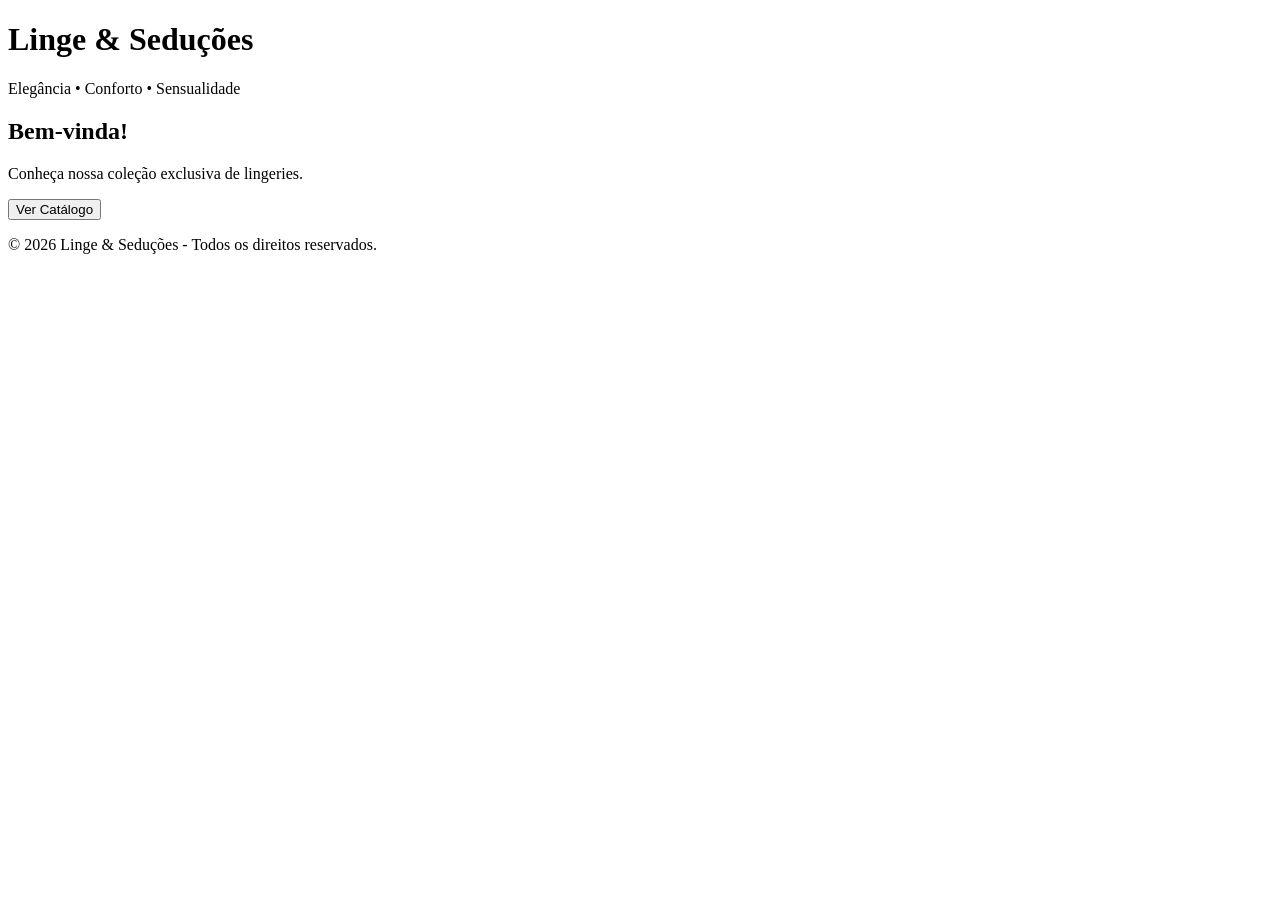
==== index.html @ 29a858c6 "Rename site/index.html to index.html" ====
<!DOCTYPE html>
<html lang="pt-BR">
<head>
    <meta charset="UTF-8">
    <meta name="viewport" content="width=device-width, initial-scale=1.0">
    <title>Linge & Seduções</title>
    <link rel="stylesheet" href="style.css">
</head>
<body>

<header>
    <h1>Linge & Seduções</h1>
    <p>Elegância • Conforto • Sensualidade</p>
</header>

<section>
    <h2>Bem-vinda!</h2>
    <p>Conheça nossa coleção exclusiva de lingeries.</p>

    <a href="catalogo.html">
    <button>Ver Catálogo</button>
</a>
</section>

<footer>
    <p>© 2026 Linge & Seduções - Todos os direitos reservados.</p>
</footer>

</body>
</html>
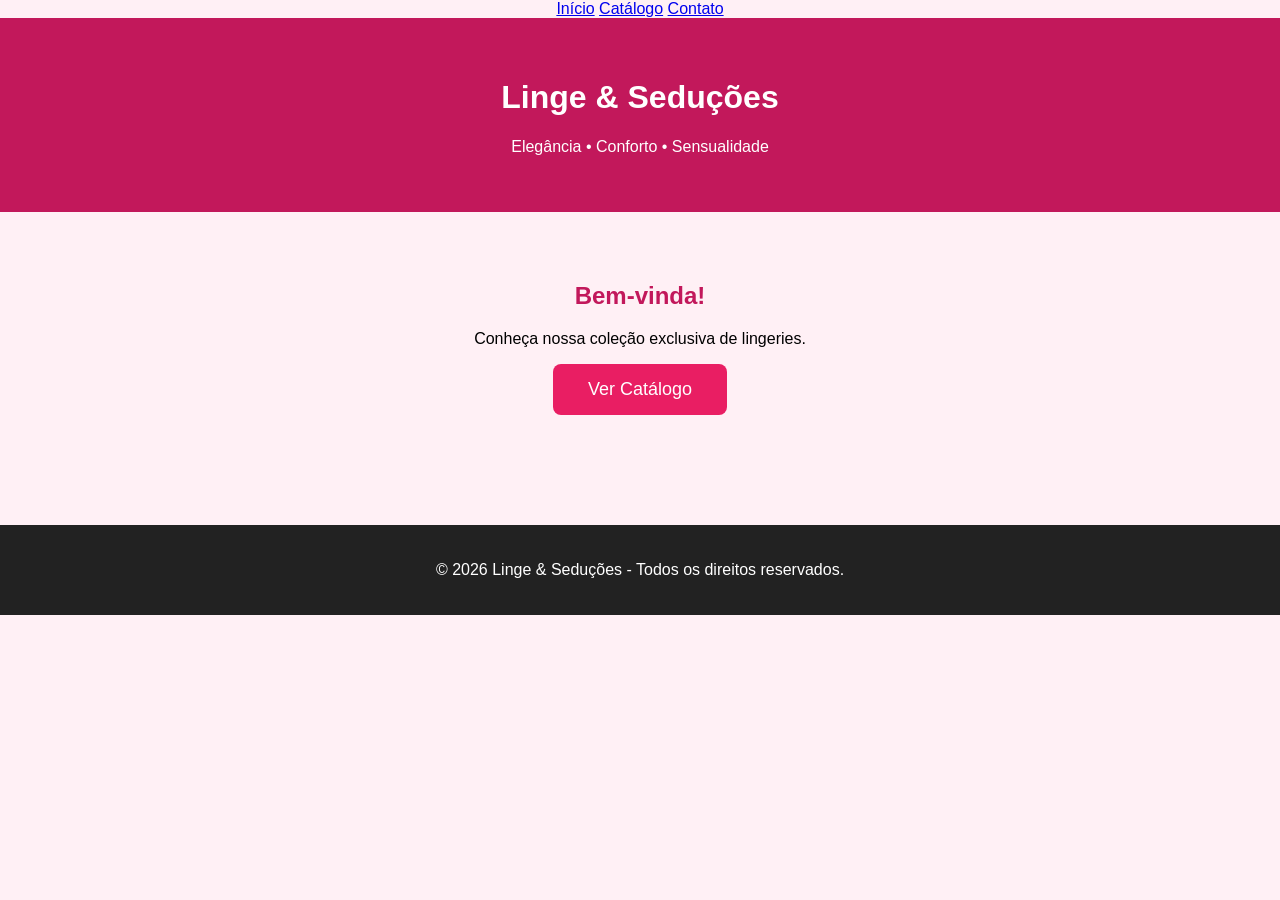
==== commit 1d6010ae: "Add navigation links to index.html" ====
--- a/index.html
+++ b/index.html
@@ -7,6 +7,11 @@
     <link rel="stylesheet" href="style.css">
 </head>
 <body>
+    <nav>
+    <a href="index.html">Início</a>
+    <a href="catalogo.html">Catálogo</a>
+    <a href="#contato">Contato</a>
+</nav>
 
 <header>
     <h1>Linge & Seduções</h1>
--- a/style.css
+++ b/style.css
@@ -0,0 +1,41 @@
+body{
+    margin:0;
+    font-family:Arial,sans-serif;
+    background:#fff0f5;
+    text-align:center;
+}
+
+header{
+    background:#c2185b;
+    color:white;
+    padding:40px;
+}
+
+section{
+    padding:50px;
+}
+
+h2{
+    color:#c2185b;
+}
+
+button{
+    background:#e91e63;
+    color:white;
+    border:none;
+    padding:15px 35px;
+    font-size:18px;
+    border-radius:8px;
+    cursor:pointer;
+}
+
+button:hover{
+    background:#ad1457;
+}
+
+footer{
+    margin-top:60px;
+    background:#222;
+    color:white;
+    padding:20px;
+}
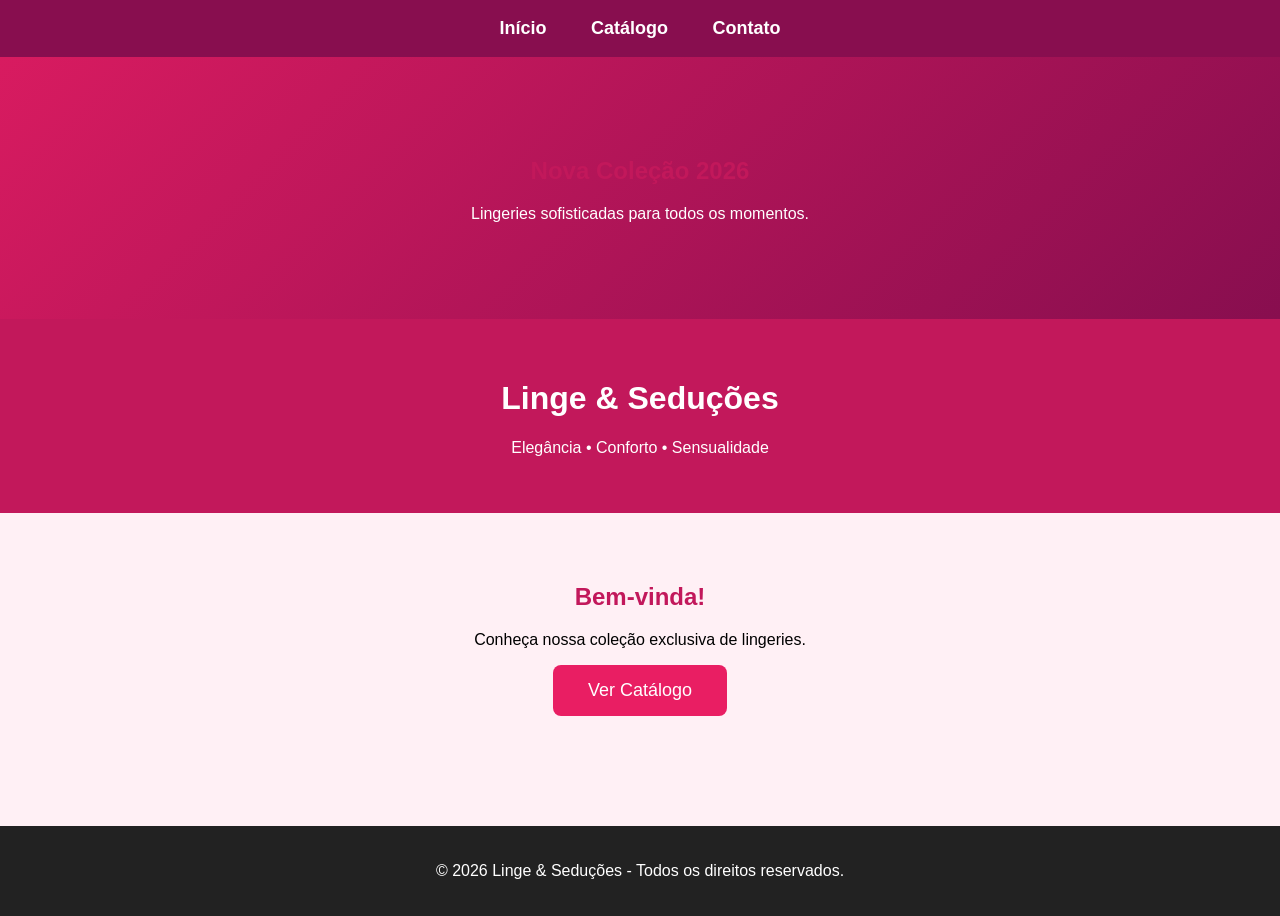
==== commit 4695fcf7: "Add banner section for Nova Coleção 2026 Added a new section for the 2026 collection with a heading " ====
--- a/index.html
+++ b/index.html
@@ -8,11 +8,15 @@
 </head>
 <body>
     <nav>
+        
     <a href="index.html">Início</a>
     <a href="catalogo.html">Catálogo</a>
     <a href="#contato">Contato</a>
 </nav>
-
+        <section class="banner">
+    <h2>Nova Coleção 2026</h2>
+    <p>Lingeries sofisticadas para todos os momentos.</p>
+</section>
 <header>
     <h1>Linge & Seduções</h1>
     <p>Elegância • Conforto • Sensualidade</p>
--- a/style.css
+++ b/style.css
@@ -39,3 +39,26 @@
     color:white;
     padding:20px;
 }
+nav{
+    background:#880e4f;
+    padding:18px;
+    text-align:center;
+}
+
+nav a{
+    color:white;
+    text-decoration:none;
+    margin:20px;
+    font-size:18px;
+    font-weight:bold;
+}
+
+nav a:hover{
+    color:#ffd1e6;
+}
+.banner{
+    background: linear-gradient(135deg,#d81b60,#880e4f);
+    color: white;
+    text-align: center;
+    padding: 80px 20px;
+}
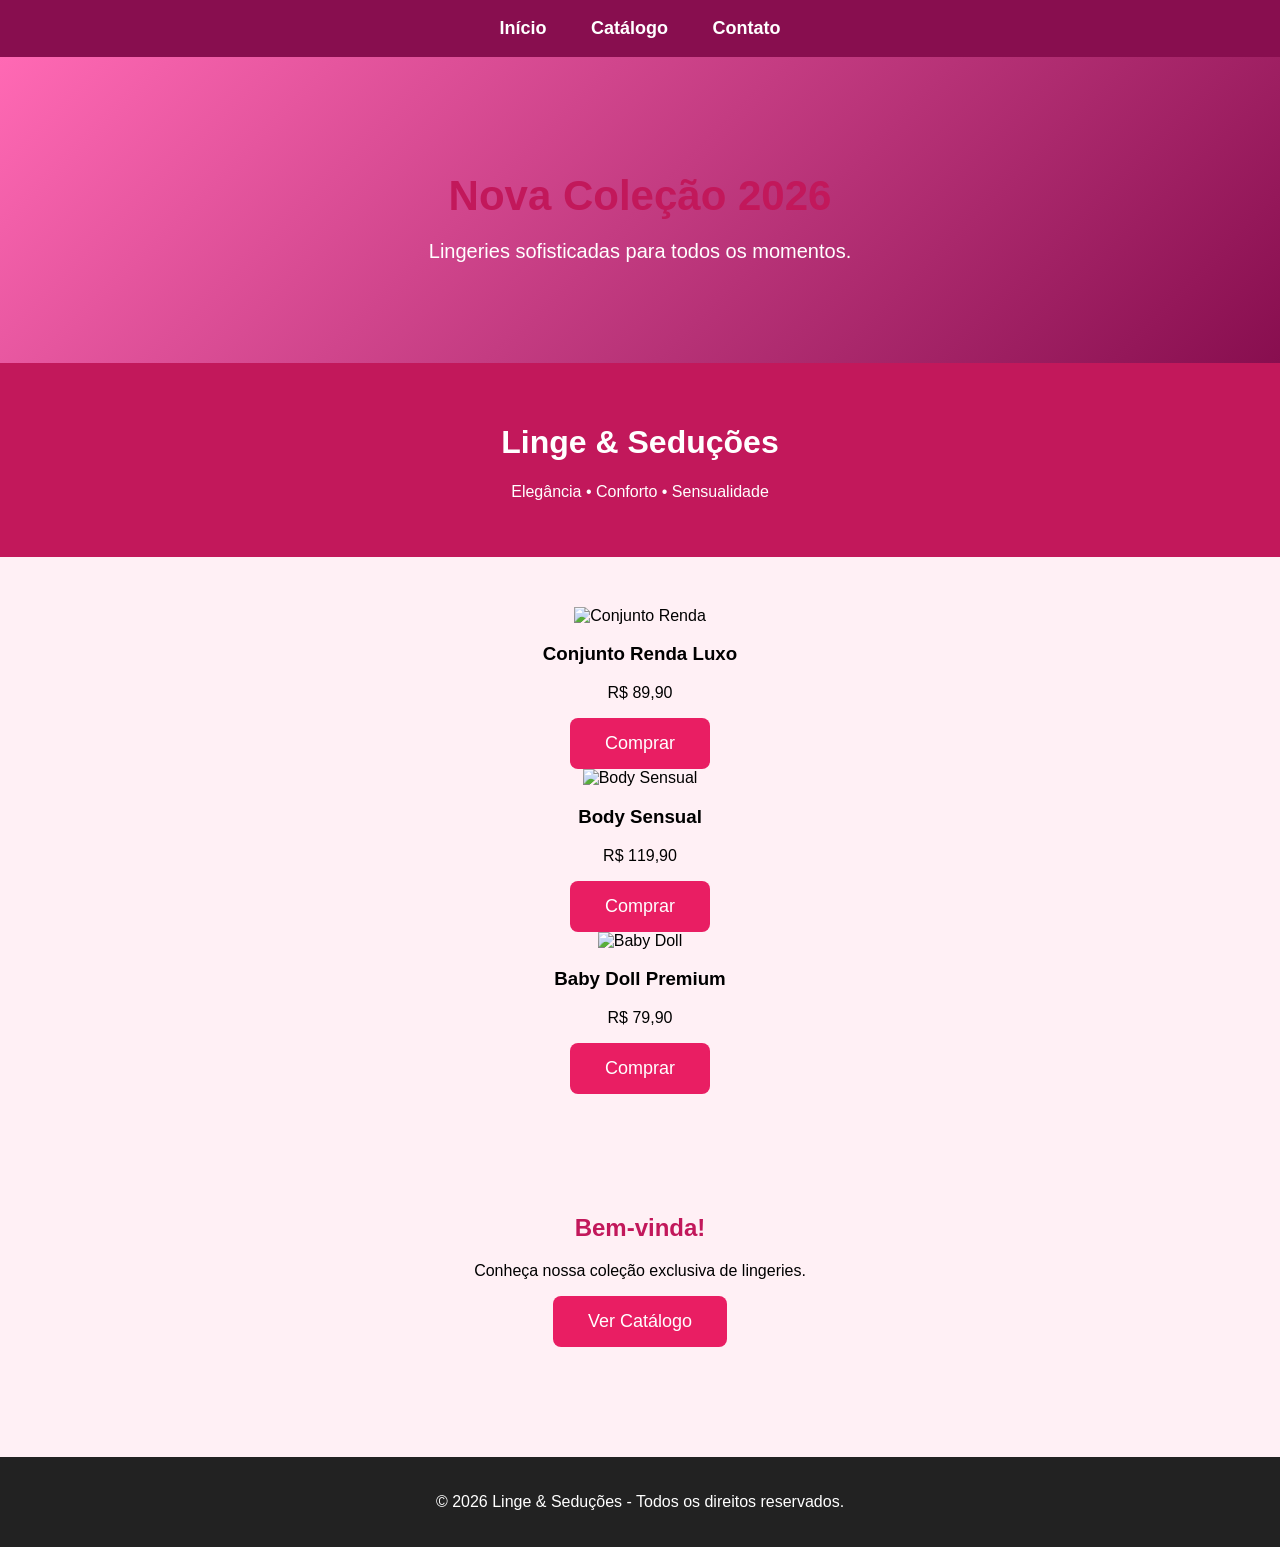
==== commit e7f6ccd0: "Add product cards to the index.html" ====
--- a/index.html
+++ b/index.html
@@ -21,7 +21,28 @@
     <h1>Linge & Seduções</h1>
     <p>Elegância • Conforto • Sensualidade</p>
 </header>
+<section class="produtos">
+    <div class="card">
+        <img src="https://via.placeholder.com/300x350" alt="Conjunto Renda">
+        <h3>Conjunto Renda Luxo</h3>
+        <p>R$ 89,90</p>
+        <button>Comprar</button>
+    </div>
 
+    <div class="card">
+        <img src="https://via.placeholder.com/300x350" alt="Body Sensual">
+        <h3>Body Sensual</h3>
+        <p>R$ 119,90</p>
+        <button>Comprar</button>
+    </div>
+
+    <div class="card">
+        <img src="https://via.placeholder.com/300x350" alt="Baby Doll">
+        <h3>Baby Doll Premium</h3>
+        <p>R$ 79,90</p>
+        <button>Comprar</button>
+    </div>
+</section>
 <section>
     <h2>Bem-vinda!</h2>
     <p>Conheça nossa coleção exclusiva de lingeries.</p>
--- a/style.css
+++ b/style.css
@@ -56,9 +56,19 @@
 nav a:hover{
     color:#ffd1e6;
 }
+
 .banner{
-    background: linear-gradient(135deg,#d81b60,#880e4f);
-    color: white;
-    text-align: center;
-    padding: 80px 20px;
+    background: linear-gradient(135deg,#ff69b4,#880e4f);
+    color:white;
+    text-align:center;
+    padding:80px 20px;
 }
+
+.banner h2{
+    font-size:42px;
+    margin-bottom:15px;
+}
+
+.banner p{
+    font-size:20px;
+}
